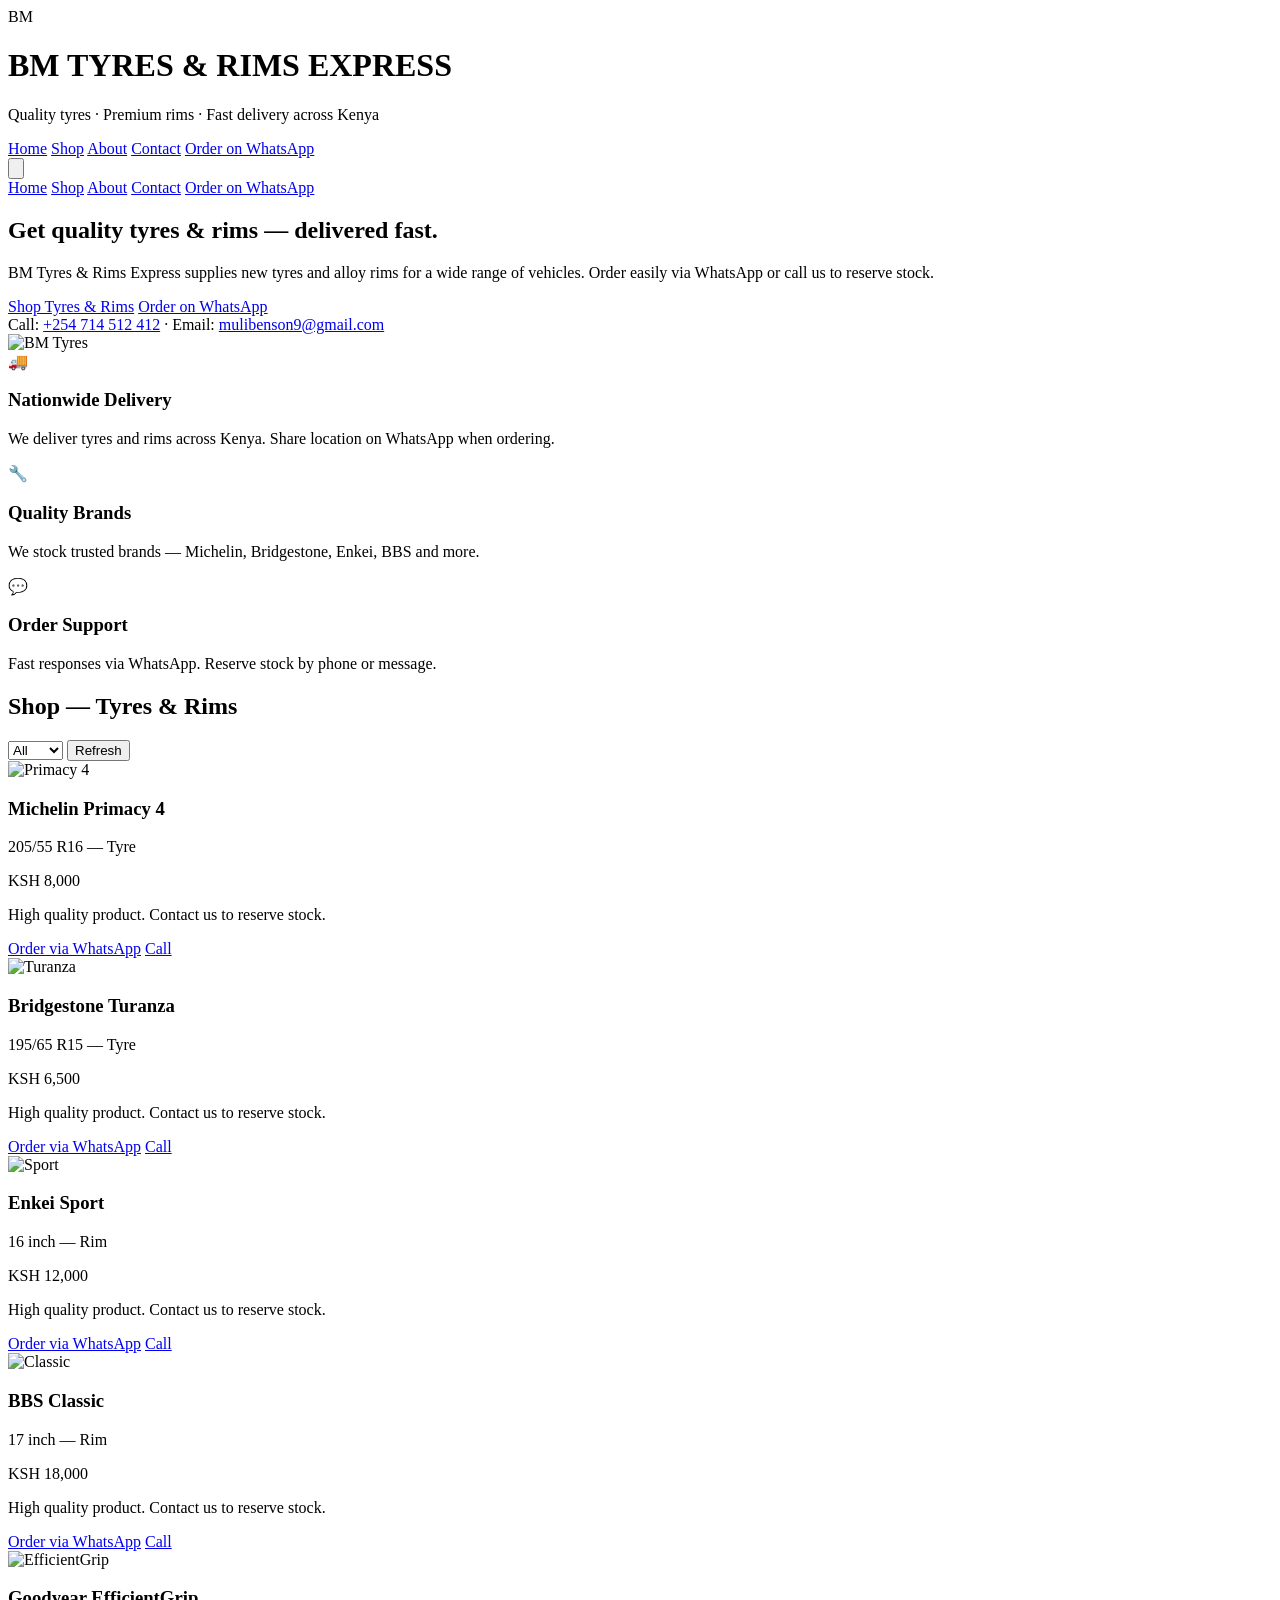
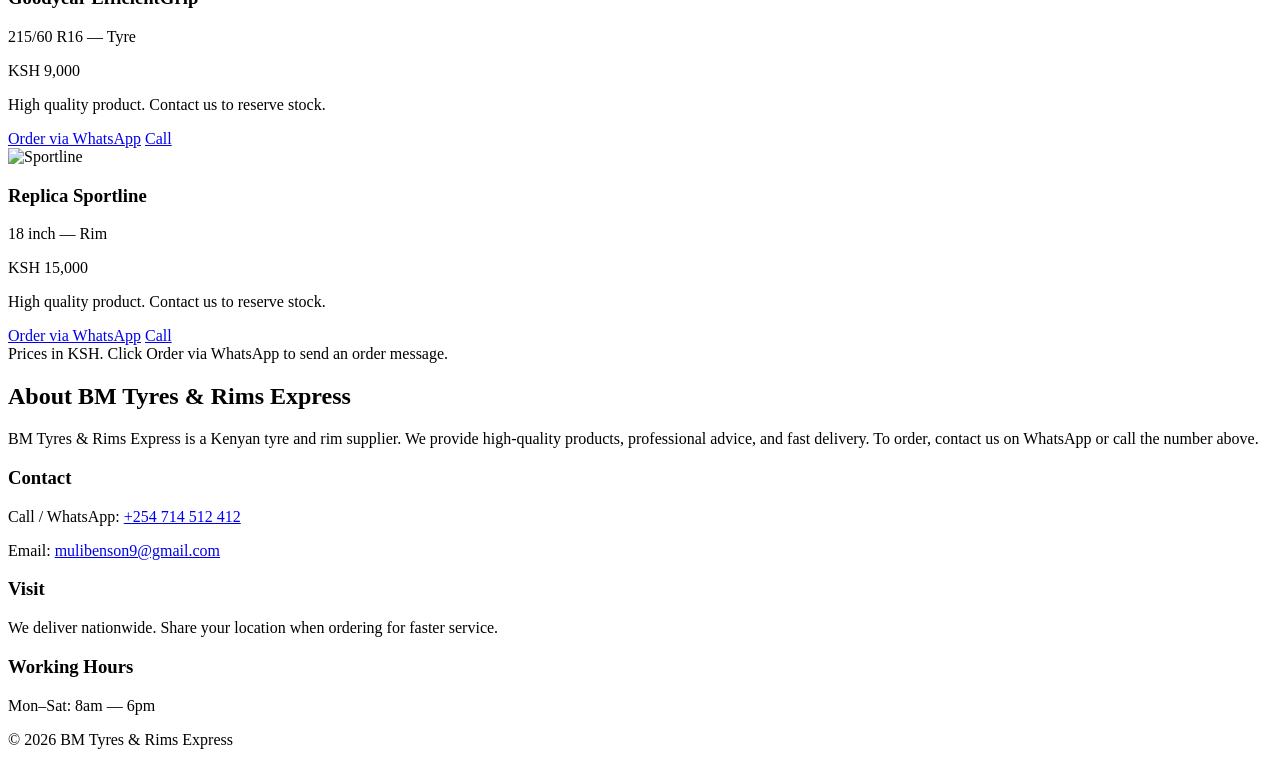
==== index.html @ ba40383a "Add initial index.html for BM Tyres website" ====
<!doctype html>
<html lang="en">
<head>
  <meta charset="utf-8" />
  <meta name="viewport" content="width=device-width, initial-scale=1" />
  <title>BM TYRES & RIMS EXPRESS</title>

  <!-- Tailwind Play CDN (fast for static sites) -->
  <script src="https://cdn.tailwindcss.com"></script>
  <script>
    // custom theme colors
    tailwind.config = {
      theme: {
        extend: {
          colors: {
            primary: '#d32f2f',
            jet: '#111111',
            metal: '#b0bec5',
            lightbg: '#f5f5f5'
          }
        }
      }
    }
  </script>

  <!-- AOS (animations on scroll) -->
  <link href="https://unpkg.com/aos@2.3.1/dist/aos.css" rel="stylesheet">

  <!-- Manifest -->
  <link rel="manifest" href="manifest.json">
  <meta name="theme-color" content="#d32f2f" />

  <meta name="description" content="BM Tyres & Rims Express — Quality tyres and rims. Order via WhatsApp or Call." />

  <!-- small extra css -->
  <link rel="stylesheet" href="styles.css">
</head>
<body class="bg-lightbg text-gray-900 antialiased">
  <!-- Header / Navbar -->
  <header class="bg-jet text-white shadow">
    <div class="max-w-6xl mx-auto px-4 py-4 flex items-center justify-between">
      <div class="flex items-center gap-4">
        <div class="w-12 h-12 rounded-full bg-primary flex items-center justify-center font-bold">BM</div>
        <div>
          <h1 class="text-xl font-bold">BM TYRES & RIMS EXPRESS</h1>
          <p class="text-xs">Quality tyres · Premium rims · Fast delivery across Kenya</p>
        </div>
      </div>

      <nav class="hidden md:flex items-center gap-4 text-sm">
        <a href="#home" class="hover:underline">Home</a>
        <a href="#shop" class="hover:underline">Shop</a>
        <a href="#about" class="hover:underline">About</a>
        <a href="#contact" class="hover:underline">Contact</a>
        <a href="https://wa.me/254714512412?text=Hi%20I%20want%20to%20order" class="ml-4 px-3 py-2 bg-primary rounded text-white font-semibold">Order on WhatsApp</a>
      </nav>

      <!-- Mobile menu button -->
      <div class="md:hidden">
        <button id="menuBtn" class="p-2 bg-white/10 rounded">
          <svg xmlns="http://www.w3.org/2000/svg" class="h-6 w-6" fill="none" viewBox="0 0 24 24" stroke="currentColor">
            <path stroke-linecap="round" stroke-linejoin="round" stroke-width="2" d="M4 6h16M4 12h16M4 18h16" />
          </svg>
        </button>
      </div>
    </div>
    <div id="mobileMenu" class="md:hidden bg-jet text-white hidden">
      <div class="px-4 py-3 flex flex-col gap-2">
        <a href="#home">Home</a>
        <a href="#shop">Shop</a>
        <a href="#about">About</a>
        <a href="#contact">Contact</a>
        <a href="https://wa.me/254714512412?text=Hi%20I%20want%20to%20order" class="mt-2 px-3 py-2 bg-primary rounded text-white font-semibold">Order on WhatsApp</a>
      </div>
    </div>
  </header>

  <!-- Hero -->
  <section id="home" class="max-w-6xl mx-auto px-4 py-12">
    <div class="grid md:grid-cols-2 gap-8 items-center">
      <div data-aos="fade-right">
        <h2 class="text-4xl font-extrabold">Get quality tyres & rims — delivered fast.</h2>
        <p class="mt-4 text-gray-700">BM Tyres & Rims Express supplies new tyres and alloy rims for a wide range of vehicles. Order easily via WhatsApp or call us to reserve stock.</p>

        <div class="mt-6 flex gap-3">
          <a href="#shop" class="inline-flex items-center gap-2 px-5 py-3 bg-primary text-white rounded-lg font-semibold shadow">Shop Tyres & Rims</a>
          <a href="https://wa.me/254714512412?text=Hi%20I%20want%20to%20order" class="inline-flex items-center gap-2 px-5 py-3 border rounded-lg">Order on WhatsApp</a>
        </div>

        <div class="mt-6 text-sm text-gray-600">Call: <a href="tel:+254714512412" class="font-medium">+254 714 512 412</a> · Email: <a href="mailto:mulibenson9@gmail.com">mulibenson9@gmail.com</a></div>
      </div>

      <div data-aos="fade-left" class="rounded-lg overflow-hidden shadow-lg">
        <!-- Replace placeholder with your hero photo -->
        <img src="https://via.placeholder.com/800x500?text=BM+Tyres+Hero" alt="BM Tyres" class="w-full h-80 object-cover" />
      </div>
    </div>
  </section>

  <!-- Features / Why choose us -->
  <section class="bg-white py-10">
    <div class="max-w-6xl mx-auto px-4 grid md:grid-cols-3 gap-6">
      <div class="p-6 rounded-lg shadow text-center" data-aos="zoom-in">
        <div class="text-4xl mb-3">🚚</div>
        <h3 class="font-bold">Nationwide Delivery</h3>
        <p class="mt-2 text-sm text-gray-600">We deliver tyres and rims across Kenya. Share location on WhatsApp when ordering.</p>
      </div>
      <div class="p-6 rounded-lg shadow text-center" data-aos="zoom-in" data-aos-delay="100">
        <div class="text-4xl mb-3">🔧</div>
        <h3 class="font-bold">Quality Brands</h3>
        <p class="mt-2 text-sm text-gray-600">We stock trusted brands — Michelin, Bridgestone, Enkei, BBS and more.</p>
      </div>
      <div class="p-6 rounded-lg shadow text-center" data-aos="zoom-in" data-aos-delay="200">
        <div class="text-4xl mb-3">💬</div>
        <h3 class="font-bold">Order Support</h3>
        <p class="mt-2 text-sm text-gray-600">Fast responses via WhatsApp. Reserve stock by phone or message.</p>
      </div>
    </div>
  </section>

  <!-- Shop / Product grid -->
  <section id="shop" class="max-w-6xl mx-auto px-4 py-12">
    <div class="flex items-center justify-between mb-6">
      <h2 class="text-2xl font-bold">Shop — Tyres & Rims</h2>
      <div class="flex items-center gap-3">
        <select id="filter" class="p-2 border rounded">
          <option value="all">All</option>
          <option value="Tyre">Tyres</option>
          <option value="Rim">Rims</option>
        </select>
        <button id="refreshBtn" class="px-3 py-2 border rounded">Refresh</button>
      </div>
    </div>

    <div id="products" class="grid grid-cols-1 md:grid-cols-3 gap-6">
      <!-- Product template injected by JS -->
    </div>

    <div class="mt-8 text-sm text-gray-600">Prices in KSH. Click <span class="font-semibold">Order via WhatsApp</span> to send an order message.</div>
  </section>

  <!-- About -->
  <section id="about" class="bg-white py-10">
    <div class="max-w-4xl mx-auto px-4" data-aos="fade-up">
      <h2 class="text-2xl font-bold">About BM Tyres & Rims Express</h2>
      <p class="mt-4 text-gray-700">BM Tyres & Rims Express is a Kenyan tyre and rim supplier. We provide high-quality products, professional advice, and fast delivery. To order, contact us on WhatsApp or call the number above.</p>
    </div>
  </section>

  <!-- Contact / Footer -->
  <footer id="contact" class="max-w-6xl mx-auto px-4 py-10 text-gray-700">
    <div class="grid md:grid-cols-3 gap-6">
      <div data-aos="fade-up">
        <h3 class="font-bold">Contact</h3>
        <p class="mt-2">Call / WhatsApp: <a href="tel:+254714512412" class="text-primary font-semibold">+254 714 512 412</a></p>
        <p>Email: <a href="mailto:mulibenson9@gmail.com" class="text-primary">mulibenson9@gmail.com</a></p>
      </div>
      <div data-aos="fade-up" data-aos-delay="100">
        <h3 class="font-bold">Visit</h3>
        <p class="mt-2">We deliver nationwide. Share your location when ordering for faster service.</p>
      </div>
      <div data-aos="fade-up" data-aos-delay="200">
        <h3 class="font-bold">Working Hours</h3>
        <p class="mt-2">Mon–Sat: 8am — 6pm</p>
      </div>
    </div>

    <div class="mt-8 text-center text-sm text-gray-500">&copy; <span id="year"></span> BM Tyres & Rims Express</div>
  </footer>

  <!-- AOS and site scripts -->
  <script src="https://unpkg.com/aos@2.3.1/dist/aos.js"></script>
  <script>
    AOS.init({ duration: 700, once: true })
    document.getElementById('year').textContent = new Date().getFullYear()

    // Mobile menu toggle
    const menuBtn = document.getElementById('menuBtn')
    const mobileMenu = document.getElementById('mobileMenu')
    menuBtn?.addEventListener('click', ()=> mobileMenu.classList.toggle('hidden'))

    // Sample product data (replace with your real JSON later)
    const sampleProducts = [
      {id:'tyre-001', type:'Tyre', brand:'Michelin', model:'Primacy 4', size:'205/55 R16', price:8000, img:'https://via.placeholder.com/600x400?text=Tyre+1'},
      {id:'tyre-002', type:'Tyre', brand:'Bridgestone', model:'Turanza', size:'195/65 R15', price:6500, img:'https://via.placeholder.com/600x400?text=Tyre+2'},
      {id:'rim-001', type:'Rim', brand:'Enkei', model:'Sport', size:'16 inch', price:12000, img:'https://via.placeholder.com/600x400?text=Rim+1'},
      {id:'rim-002', type:'Rim', brand:'BBS', model:'Classic', size:'17 inch', price:18000, img:'https://via.placeholder.com/600x400?text=Rim+2'},
      {id:'tyre-003', type:'Tyre', brand:'Goodyear', model:'EfficientGrip', size:'215/60 R16', price:9000, img:'https://via.placeholder.com/600x400?text=Tyre+3'},
      {id:'rim-003', type:'Rim', brand:'Replica', model:'Sportline', size:'18 inch', price:15000, img:'https://via.placeholder.com/600x400?text=Rim+3'}
    ]

    const productsEl = document.getElementById('products')
    const filterEl = document.getElementById('filter')
    const refreshBtn = document.getElementById('refreshBtn')

    function formatKsh(n){ return n.toLocaleString('en-KE') }

    function renderProducts(list){
      productsEl.innerHTML = ''
      list.forEach(p => {
        const card = document.createElement('article')
        card.className = 'bg-white rounded-lg shadow overflow-hidden flex flex-col'
        card.innerHTML = `
          <img src="${p.img}" alt="${p.model}" class="w-full h-48 object-cover" />
          <div class="p-4 flex-1 flex flex-col">
            <h3 class="font-bold">${p.brand} ${p.model}</h3>
            <p class="text-sm text-gray-600">${p.size} — ${p.type}</p>
            <div class="mt-2 font-semibold text-primary">KSH ${formatKsh(p.price)}</div>
            <p class="mt-2 text-sm text-gray-600 flex-1">High quality product. Contact us to reserve stock.</p>
            <div class="mt-4 flex gap-2">
              <a href="https://wa.me/254714512412?text=${encodeURIComponent("Hi BM Tyres, I'm interested in: "+p.brand+" "+p.model+" ("+p.size+") - KSH "+p.price)}" target="_blank" class="flex-1 text-center py-2 rounded bg-primary text-white font-semibold">Order via WhatsApp</a>
              <a href="tel:+254714512412" class="py-2 px-4 rounded border border-gray-200">Call</a>
            </div>
          </div>
        `
        card.setAttribute('data-aos','fade-up')
        productsEl.appendChild(card)
      })
      AOS.refresh()
    }

    filterEl.addEventListener('change', ()=> {
      const v = filterEl.value
      renderProducts(v === 'all' ? sampleProducts : sampleProducts.filter(p => p.type === v))
    })

    refreshBtn.addEventListener('click', ()=> renderProducts(sampleProducts))

    // initial render
    renderProducts(sampleProducts)

    // PWA install prompt (simple toast)
    let deferredPrompt
    window.addEventListener('beforeinstallprompt', (e) => {
      e.preventDefault()
      deferredPrompt = e
      const installToast = document.createElement('div')
      installToast.className = 'fixed bottom-6 left-1/2 -translate-x-1/2 bg-white p-3 rounded shadow flex items-center gap-3'
      installToast.innerHTML = `<div class="text-sm">Install BM Tyres for quick access</div><button id="installBtn" class="px-3 py-1 bg-primary text-white rounded">Install</button>`
      document.body.appendChild(installToast)
      document.getElementById('installBtn').addEventListener('click', async ()=>{
        installToast.remove()
        deferredPrompt.prompt()
        const choice = await deferredPrompt.userChoice
        deferredPrompt = null
      })
    })

    // register service worker for PWA
    if('serviceWorker' in navigator){
      window.addEventListener('load', ()=>{
        navigator.serviceWorker.register('./service-worker.js').then(reg=>{
          console.log('SW registered', reg)
        }).catch(err=>console.warn('SW registration failed', err))
      })
    }
  </script>

</body>
</html>
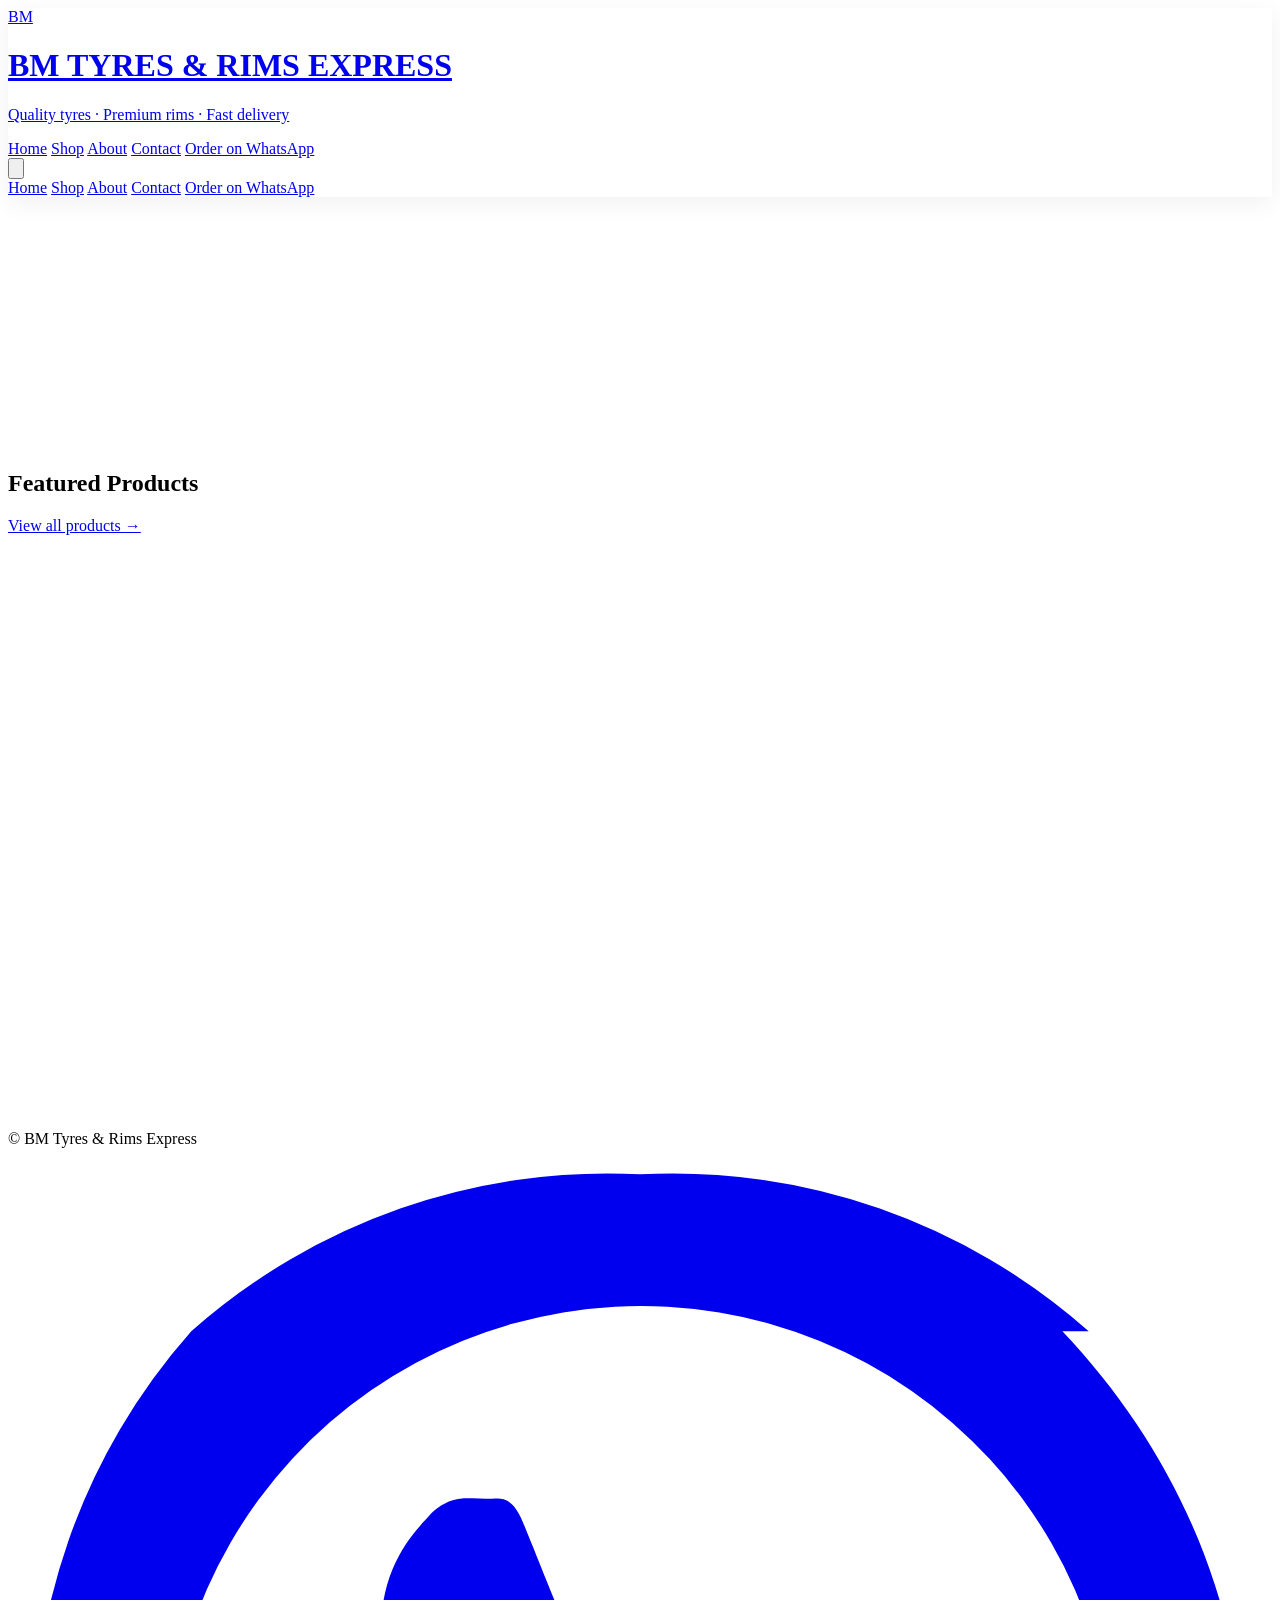
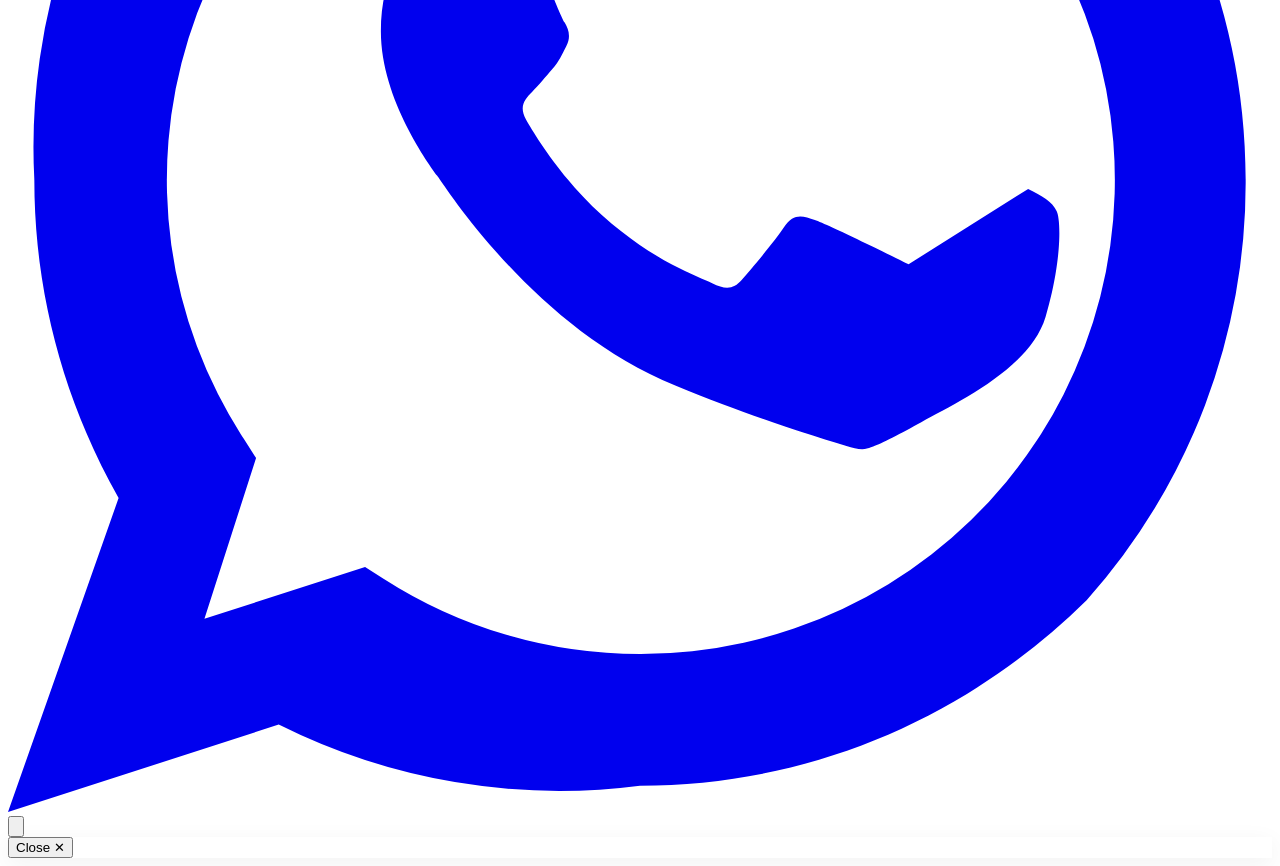
==== commit 49f471f7: "Update index.html" ====
--- a/index.html
+++ b/index.html
@@ -5,10 +5,9 @@
   <meta name="viewport" content="width=device-width, initial-scale=1" />
   <title>BM TYRES & RIMS EXPRESS</title>
 
-  <!-- Tailwind Play CDN (fast for static sites) -->
+  <!-- Tailwind CDN (fast for static hosting) -->
   <script src="https://cdn.tailwindcss.com"></script>
   <script>
-    // custom theme colors
     tailwind.config = {
       theme: {
         extend: {
@@ -23,39 +22,41 @@
     }
   </script>
 
-  <!-- AOS (animations on scroll) -->
+  <!-- AOS (Animations on Scroll) -->
   <link href="https://unpkg.com/aos@2.3.1/dist/aos.css" rel="stylesheet">
 
-  <!-- Manifest -->
-  <link rel="manifest" href="manifest.json">
+  <!-- App manifest (PWA) -->
+  <link rel="manifest" href="/manifest.json">
   <meta name="theme-color" content="#d32f2f" />
 
+  <!-- Basic meta -->
   <meta name="description" content="BM Tyres & Rims Express — Quality tyres and rims. Order via WhatsApp or Call." />
 
-  <!-- small extra css -->
+  <!-- extra css -->
   <link rel="stylesheet" href="styles.css">
 </head>
 <body class="bg-lightbg text-gray-900 antialiased">
-  <!-- Header / Navbar -->
+
+  <!-- NAVBAR -->
   <header class="bg-jet text-white shadow">
     <div class="max-w-6xl mx-auto px-4 py-4 flex items-center justify-between">
-      <div class="flex items-center gap-4">
+      <a href="index.html" class="flex items-center gap-4">
         <div class="w-12 h-12 rounded-full bg-primary flex items-center justify-center font-bold">BM</div>
         <div>
-          <h1 class="text-xl font-bold">BM TYRES & RIMS EXPRESS</h1>
-          <p class="text-xs">Quality tyres · Premium rims · Fast delivery across Kenya</p>
-        </div>
-      </div>
-
-      <nav class="hidden md:flex items-center gap-4 text-sm">
-        <a href="#home" class="hover:underline">Home</a>
-        <a href="#shop" class="hover:underline">Shop</a>
-        <a href="#about" class="hover:underline">About</a>
-        <a href="#contact" class="hover:underline">Contact</a>
+          <h1 class="text-lg font-bold">BM TYRES & RIMS EXPRESS</h1>
+          <p class="text-xs">Quality tyres · Premium rims · Fast delivery</p>
+        </div>
+      </a>
+
+      <nav class="hidden md:flex items-center gap-6 text-sm">
+        <a href="index.html" class="hover:underline">Home</a>
+        <a href="shop.html" class="hover:underline">Shop</a>
+        <a href="about.html" class="hover:underline">About</a>
+        <a href="contact.html" class="hover:underline">Contact</a>
         <a href="https://wa.me/254714512412?text=Hi%20I%20want%20to%20order" class="ml-4 px-3 py-2 bg-primary rounded text-white font-semibold">Order on WhatsApp</a>
       </nav>
 
-      <!-- Mobile menu button -->
+      <!-- Mobile menu -->
       <div class="md:hidden">
         <button id="menuBtn" class="p-2 bg-white/10 rounded">
           <svg xmlns="http://www.w3.org/2000/svg" class="h-6 w-6" fill="none" viewBox="0 0 24 24" stroke="currentColor">
@@ -64,90 +65,101 @@
         </button>
       </div>
     </div>
+
+    <!-- Mobile nav -->
     <div id="mobileMenu" class="md:hidden bg-jet text-white hidden">
       <div class="px-4 py-3 flex flex-col gap-2">
-        <a href="#home">Home</a>
-        <a href="#shop">Shop</a>
-        <a href="#about">About</a>
-        <a href="#contact">Contact</a>
+        <a href="index.html">Home</a>
+        <a href="shop.html">Shop</a>
+        <a href="about.html">About</a>
+        <a href="contact.html">Contact</a>
         <a href="https://wa.me/254714512412?text=Hi%20I%20want%20to%20order" class="mt-2 px-3 py-2 bg-primary rounded text-white font-semibold">Order on WhatsApp</a>
       </div>
     </div>
   </header>
 
-  <!-- Hero -->
-  <section id="home" class="max-w-6xl mx-auto px-4 py-12">
-    <div class="grid md:grid-cols-2 gap-8 items-center">
-      <div data-aos="fade-right">
-        <h2 class="text-4xl font-extrabold">Get quality tyres & rims — delivered fast.</h2>
-        <p class="mt-4 text-gray-700">BM Tyres & Rims Express supplies new tyres and alloy rims for a wide range of vehicles. Order easily via WhatsApp or call us to reserve stock.</p>
-
-        <div class="mt-6 flex gap-3">
-          <a href="#shop" class="inline-flex items-center gap-2 px-5 py-3 bg-primary text-white rounded-lg font-semibold shadow">Shop Tyres & Rims</a>
-          <a href="https://wa.me/254714512412?text=Hi%20I%20want%20to%20order" class="inline-flex items-center gap-2 px-5 py-3 border rounded-lg">Order on WhatsApp</a>
-        </div>
-
-        <div class="mt-6 text-sm text-gray-600">Call: <a href="tel:+254714512412" class="font-medium">+254 714 512 412</a> · Email: <a href="mailto:mulibenson9@gmail.com">mulibenson9@gmail.com</a></div>
-      </div>
-
-      <div data-aos="fade-left" class="rounded-lg overflow-hidden shadow-lg">
-        <!-- Replace placeholder with your hero photo -->
-        <img src="https://via.placeholder.com/800x500?text=BM+Tyres+Hero" alt="BM Tyres" class="w-full h-80 object-cover" />
-      </div>
-    </div>
-  </section>
-
-  <!-- Features / Why choose us -->
-  <section class="bg-white py-10">
-    <div class="max-w-6xl mx-auto px-4 grid md:grid-cols-3 gap-6">
-      <div class="p-6 rounded-lg shadow text-center" data-aos="zoom-in">
-        <div class="text-4xl mb-3">🚚</div>
-        <h3 class="font-bold">Nationwide Delivery</h3>
-        <p class="mt-2 text-sm text-gray-600">We deliver tyres and rims across Kenya. Share location on WhatsApp when ordering.</p>
-      </div>
-      <div class="p-6 rounded-lg shadow text-center" data-aos="zoom-in" data-aos-delay="100">
-        <div class="text-4xl mb-3">🔧</div>
-        <h3 class="font-bold">Quality Brands</h3>
-        <p class="mt-2 text-sm text-gray-600">We stock trusted brands — Michelin, Bridgestone, Enkei, BBS and more.</p>
-      </div>
-      <div class="p-6 rounded-lg shadow text-center" data-aos="zoom-in" data-aos-delay="200">
-        <div class="text-4xl mb-3">💬</div>
-        <h3 class="font-bold">Order Support</h3>
-        <p class="mt-2 text-sm text-gray-600">Fast responses via WhatsApp. Reserve stock by phone or message.</p>
-      </div>
-    </div>
-  </section>
-
-  <!-- Shop / Product grid -->
-  <section id="shop" class="max-w-6xl mx-auto px-4 py-12">
-    <div class="flex items-center justify-between mb-6">
-      <h2 class="text-2xl font-bold">Shop — Tyres & Rims</h2>
-      <div class="flex items-center gap-3">
-        <select id="filter" class="p-2 border rounded">
-          <option value="all">All</option>
-          <option value="Tyre">Tyres</option>
-          <option value="Rim">Rims</option>
-        </select>
-        <button id="refreshBtn" class="px-3 py-2 border rounded">Refresh</button>
-      </div>
-    </div>
-
-    <div id="products" class="grid grid-cols-1 md:grid-cols-3 gap-6">
-      <!-- Product template injected by JS -->
-    </div>
-
-    <div class="mt-8 text-sm text-gray-600">Prices in KSH. Click <span class="font-semibold">Order via WhatsApp</span> to send an order message.</div>
-  </section>
-
-  <!-- About -->
-  <section id="about" class="bg-white py-10">
-    <div class="max-w-4xl mx-auto px-4" data-aos="fade-up">
-      <h2 class="text-2xl font-bold">About BM Tyres & Rims Express</h2>
-      <p class="mt-4 text-gray-700">BM Tyres & Rims Express is a Kenyan tyre and rim supplier. We provide high-quality products, professional advice, and fast delivery. To order, contact us on WhatsApp or call the number above.</p>
-    </div>
-  </section>
-
-  <!-- Contact / Footer -->
+  <!-- HERO -->
+  <main>
+    <section id="home" class="max-w-6xl mx-auto px-4 py-12">
+      <div class="grid md:grid-cols-2 gap-8 items-center">
+        <div data-aos="fade-right">
+          <h2 class="text-4xl font-extrabold leading-tight">Quality tyres & rims — delivered fast across Kenya</h2>
+          <p class="mt-4 text-gray-700">Shop trusted tyre and rim brands and reserve stock instantly. Use WhatsApp to order, call to confirm, or explore our shop below.</p>
+
+          <div class="mt-6 flex gap-3">
+            <a href="shop.html" class="inline-flex items-center gap-2 px-5 py-3 bg-primary text-white rounded-lg font-semibold shadow">Shop Tyres & Rims</a>
+            <a href="https://wa.me/254714512412?text=Hi%20I%20want%20to%20order" class="inline-flex items-center gap-2 px-5 py-3 border rounded-lg">Order on WhatsApp</a>
+          </div>
+
+          <div class="mt-6 text-sm text-gray-600">Call: <a href="tel:+254714512412" class="font-medium">+254 714 512 412</a> · Email: <a href="mailto:mulibenson9@gmail.com">mulibenson9@gmail.com</a></div>
+        </div>
+
+        <div data-aos="fade-left" class="rounded-lg overflow-hidden shadow-lg">
+          <img src="https://via.placeholder.com/900x560?text=BM+Tyres+Hero" alt="BM Tyres" class="w-full h-80 object-cover" />
+        </div>
+      </div>
+    </section>
+
+    <!-- CTAs: three cards; clicking opens modal with more details -->
+    <section class="bg-white py-10">
+      <div class="max-w-6xl mx-auto px-4 grid md:grid-cols-3 gap-6">
+        <button data-aos="zoom-in" class="p-6 rounded-lg shadow text-center cta-btn" data-cta="delivery">
+          <div class="text-4xl mb-3">🚚</div>
+          <h3 class="font-bold">Nationwide Delivery</h3>
+          <p class="mt-2 text-sm text-gray-600">Fast deliveries across Kenya — click for details.</p>
+        </button>
+
+        <button data-aos="zoom-in" data-aos-delay="100" class="p-6 rounded-lg shadow text-center cta-btn" data-cta="brands">
+          <div class="text-4xl mb-3">🔧</div>
+          <h3 class="font-bold">Quality Brands</h3>
+          <p class="mt-2 text-sm text-gray-600">Top tyre and rim brands available — click for brands list.</p>
+        </button>
+
+        <button data-aos="zoom-in" data-aos-delay="200" class="p-6 rounded-lg shadow text-center cta-btn" data-cta="support">
+          <div class="text-4xl mb-3">💬</div>
+          <h3 class="font-bold">Order Support</h3>
+          <p class="mt-2 text-sm text-gray-600">Quick support on WhatsApp and phone — click for ordering steps.</p>
+        </button>
+      </div>
+    </section>
+
+    <!-- Featured products (fetched from products.json) -->
+    <section id="featured" class="max-w-6xl mx-auto px-4 py-12">
+      <div class="flex items-center justify-between mb-6">
+        <h2 class="text-2xl font-bold">Featured Products</h2>
+        <a href="shop.html" class="text-primary font-semibold">View all products →</a>
+      </div>
+
+      <div id="featuredGrid" class="grid grid-cols-1 md:grid-cols-3 gap-6">
+        <!-- injected by script.js from products.json -->
+      </div>
+    </section>
+
+    <!-- More content: short mission and values -->
+    <section class="bg-white py-10">
+      <div class="max-w-4xl mx-auto px-4" data-aos="fade-up">
+        <h3 class="text-xl font-bold">Our mission</h3>
+        <p class="mt-3 text-gray-700">To provide dependable tyre and rim solutions that keep Kenyans moving — safely, affordably, and reliably. We focus on product quality, fast delivery and excellent customer service.</p>
+
+        <div class="mt-6 grid md:grid-cols-3 gap-4">
+          <div class="p-4 border rounded">
+            <h4 class="font-semibold">Safety first</h4>
+            <p class="text-sm text-gray-600 mt-1">We recommend products that match vehicle specs and driving conditions.</p>
+          </div>
+          <div class="p-4 border rounded">
+            <h4 class="font-semibold">Competitive pricing</h4>
+            <p class="text-sm text-gray-600 mt-1">Transparent pricing in KSH with no hidden fees on orders via WhatsApp.</p>
+          </div>
+          <div class="p-4 border rounded">
+            <h4 class="font-semibold">Nationwide reach</h4>
+            <p class="text-sm text-gray-600 mt-1">Delivery partners and safe packaging to reach you anywhere in Kenya.</p>
+          </div>
+        </div>
+      </div>
+    </section>
+  </main>
+
+  <!-- FOOTER / CONTACT -->
   <footer id="contact" class="max-w-6xl mx-auto px-4 py-10 text-gray-700">
     <div class="grid md:grid-cols-3 gap-6">
       <div data-aos="fade-up">
@@ -155,10 +167,12 @@
         <p class="mt-2">Call / WhatsApp: <a href="tel:+254714512412" class="text-primary font-semibold">+254 714 512 412</a></p>
         <p>Email: <a href="mailto:mulibenson9@gmail.com" class="text-primary">mulibenson9@gmail.com</a></p>
       </div>
+
       <div data-aos="fade-up" data-aos-delay="100">
         <h3 class="font-bold">Visit</h3>
         <p class="mt-2">We deliver nationwide. Share your location when ordering for faster service.</p>
       </div>
+
       <div data-aos="fade-up" data-aos-delay="200">
         <h3 class="font-bold">Working Hours</h3>
         <p class="mt-2">Mon–Sat: 8am — 6pm</p>
@@ -168,93 +182,44 @@
     <div class="mt-8 text-center text-sm text-gray-500">&copy; <span id="year"></span> BM Tyres & Rims Express</div>
   </footer>
 
-  <!-- AOS and site scripts -->
+  <!-- Floating WhatsApp -->
+  <a id="whatsAppFloat" href="https://wa.me/254714512412?text=Hi%20BM%20Tyres%20I%20want%20to%20order" target="_blank" class="fixed right-4 bottom-24 z-50">
+    <div class="w-14 h-14 rounded-full bg-[#25D366] shadow-lg flex items-center justify-center text-white">
+      <!-- WhatsApp SVG -->
+      <svg xmlns="http://www.w3.org/2000/svg" class="h-7 w-7" viewBox="0 0 24 24" fill="currentColor"><path d="M20.52 3.48A11.9 11.9 0 0012 .5 11.9 11.9 0 003.48 3.48 11.9 11.9 0 00.5 12c0 2.11.55 4.18 1.6 6.04L0 24l5.14-1.66A11.9 11.9 0 0012 23.5c3.18 0 6.16-1.24 8.48-3.52A11.9 11.9 0 0023.5 12c0-3.18-1.24-6.16-3.48-8.52zM12 21a9 9 0 01-4.87-1.43l-.35-.22-3.05.98.98-3.05-.23-.36A9 9 0 1112 21zm5.1-7.4c-.26-.13-1.54-.76-1.78-.84-.24-.09-.41-.13-.58.13s-.66.84-.81 1.01c-.15.17-.3.19-.56.06-.26-.13-1.1-.4-2.09-1.29-.77-.69-1.29-1.55-1.44-1.81-.15-.26-.02-.4.11-.53.11-.11.26-.29.39-.44.13-.15.17-.26.26-.43.09-.17.05-.32-.03-.45-.09-.13-.58-1.4-.8-1.92-.21-.5-.43-.43-.58-.43-.15 0-.33-.01-.5-.01-.17 0-.45.06-.69.33-.24.27-.92.9-.92 2.2 0 1.3.94 2.56 1.07 2.74.13.17 1.86 2.92 4.52 3.98 1.36.56 2.42.9 3.25 1.15.15.05.29.08.39.05.12-.03.36-.13 1.03-.5.66-.37 2.06-1.01 2.36-2 .3-.99.3-1.83.21-2.01-.08-.18-.28-.29-.54-.42z"/></svg>
+    </div>
+  </a>
+
+  <!-- Floating Install App button -->
+  <button id="installBtnFloat" title="Install app" class="fixed right-4 bottom-4 z-50 w-12 h-12 rounded-full bg-primary text-white shadow-lg flex items-center justify-center">
+    <svg xmlns="http://www.w3.org/2000/svg" class="h-6 w-6" fill="none" viewBox="0 0 24 24" stroke="currentColor">
+      <path stroke-linecap="round" stroke-linejoin="round" stroke-width="2" d="M12 3v12m0 0l4-4m-4 4L8 11M4 21h16" />
+    </svg>
+  </button>
+
+  <!-- Modals for CTAs (hidden by default) -->
+  <div id="modalBackdrop" class="fixed inset-0 bg-black/40 hidden z-40 items-center justify-center p-4">
+    <div id="modal" class="bg-white rounded-lg max-w-xl w-full p-6 shadow">
+      <button id="modalClose" class="ml-auto block text-gray-500">Close ✕</button>
+      <div id="modalContent" class="mt-2"></div>
+    </div>
+  </div>
+
+  <!-- Scripts: AOS, main script -->
   <script src="https://unpkg.com/aos@2.3.1/dist/aos.js"></script>
+  <script src="script.js"></script>
+
+  <!-- Register service worker -->
   <script>
-    AOS.init({ duration: 700, once: true })
-    document.getElementById('year').textContent = new Date().getFullYear()
-
-    // Mobile menu toggle
-    const menuBtn = document.getElementById('menuBtn')
-    const mobileMenu = document.getElementById('mobileMenu')
-    menuBtn?.addEventListener('click', ()=> mobileMenu.classList.toggle('hidden'))
-
-    // Sample product data (replace with your real JSON later)
-    const sampleProducts = [
-      {id:'tyre-001', type:'Tyre', brand:'Michelin', model:'Primacy 4', size:'205/55 R16', price:8000, img:'https://via.placeholder.com/600x400?text=Tyre+1'},
-      {id:'tyre-002', type:'Tyre', brand:'Bridgestone', model:'Turanza', size:'195/65 R15', price:6500, img:'https://via.placeholder.com/600x400?text=Tyre+2'},
-      {id:'rim-001', type:'Rim', brand:'Enkei', model:'Sport', size:'16 inch', price:12000, img:'https://via.placeholder.com/600x400?text=Rim+1'},
-      {id:'rim-002', type:'Rim', brand:'BBS', model:'Classic', size:'17 inch', price:18000, img:'https://via.placeholder.com/600x400?text=Rim+2'},
-      {id:'tyre-003', type:'Tyre', brand:'Goodyear', model:'EfficientGrip', size:'215/60 R16', price:9000, img:'https://via.placeholder.com/600x400?text=Tyre+3'},
-      {id:'rim-003', type:'Rim', brand:'Replica', model:'Sportline', size:'18 inch', price:15000, img:'https://via.placeholder.com/600x400?text=Rim+3'}
-    ]
-
-    const productsEl = document.getElementById('products')
-    const filterEl = document.getElementById('filter')
-    const refreshBtn = document.getElementById('refreshBtn')
-
-    function formatKsh(n){ return n.toLocaleString('en-KE') }
-
-    function renderProducts(list){
-      productsEl.innerHTML = ''
-      list.forEach(p => {
-        const card = document.createElement('article')
-        card.className = 'bg-white rounded-lg shadow overflow-hidden flex flex-col'
-        card.innerHTML = `
-          <img src="${p.img}" alt="${p.model}" class="w-full h-48 object-cover" />
-          <div class="p-4 flex-1 flex flex-col">
-            <h3 class="font-bold">${p.brand} ${p.model}</h3>
-            <p class="text-sm text-gray-600">${p.size} — ${p.type}</p>
-            <div class="mt-2 font-semibold text-primary">KSH ${formatKsh(p.price)}</div>
-            <p class="mt-2 text-sm text-gray-600 flex-1">High quality product. Contact us to reserve stock.</p>
-            <div class="mt-4 flex gap-2">
-              <a href="https://wa.me/254714512412?text=${encodeURIComponent("Hi BM Tyres, I'm interested in: "+p.brand+" "+p.model+" ("+p.size+") - KSH "+p.price)}" target="_blank" class="flex-1 text-center py-2 rounded bg-primary text-white font-semibold">Order via WhatsApp</a>
-              <a href="tel:+254714512412" class="py-2 px-4 rounded border border-gray-200">Call</a>
-            </div>
-          </div>
-        `
-        card.setAttribute('data-aos','fade-up')
-        productsEl.appendChild(card)
-      })
-      AOS.refresh()
-    }
-
-    filterEl.addEventListener('change', ()=> {
-      const v = filterEl.value
-      renderProducts(v === 'all' ? sampleProducts : sampleProducts.filter(p => p.type === v))
-    })
-
-    refreshBtn.addEventListener('click', ()=> renderProducts(sampleProducts))
-
-    // initial render
-    renderProducts(sampleProducts)
-
-    // PWA install prompt (simple toast)
-    let deferredPrompt
-    window.addEventListener('beforeinstallprompt', (e) => {
-      e.preventDefault()
-      deferredPrompt = e
-      const installToast = document.createElement('div')
-      installToast.className = 'fixed bottom-6 left-1/2 -translate-x-1/2 bg-white p-3 rounded shadow flex items-center gap-3'
-      installToast.innerHTML = `<div class="text-sm">Install BM Tyres for quick access</div><button id="installBtn" class="px-3 py-1 bg-primary text-white rounded">Install</button>`
-      document.body.appendChild(installToast)
-      document.getElementById('installBtn').addEventListener('click', async ()=>{
-        installToast.remove()
-        deferredPrompt.prompt()
-        const choice = await deferredPrompt.userChoice
-        deferredPrompt = null
-      })
-    })
-
-    // register service worker for PWA
-    if('serviceWorker' in navigator){
-      window.addEventListener('load', ()=>{
-        navigator.serviceWorker.register('./service-worker.js').then(reg=>{
-          console.log('SW registered', reg)
-        }).catch(err=>console.warn('SW registration failed', err))
-      })
+    if ('serviceWorker' in navigator) {
+      window.addEventListener('load', function() {
+        navigator.serviceWorker.register('/service-worker.js').then(function(registration) {
+          console.log('ServiceWorker registration successful with scope: ', registration.scope);
+        }, function(err) {
+          console.warn('ServiceWorker registration failed: ', err);
+        });
+      });
     }
   </script>
-
 </body>
 </html>
--- a/styles.css
+++ b/styles.css
@@ -0,0 +1,11 @@
+/* styles.css - minimal complements to Tailwind */
+body { -webkit-font-smoothing: antialiased; -moz-osx-font-smoothing: grayscale; }
+
+/* small utility if you want a .container class without Tailwind */
+.container { max-width: 72rem; margin-left: auto; margin-right: auto; }
+
+/* optional: tweak AOS animation easing */
+[data-aos] { transition-timing-function: cubic-bezier(.2,.8,.2,1); }
+
+/* small shadow tweak for cards */
+.shadow { box-shadow: 0 6px 24px rgba(15,15,15,0.06); }
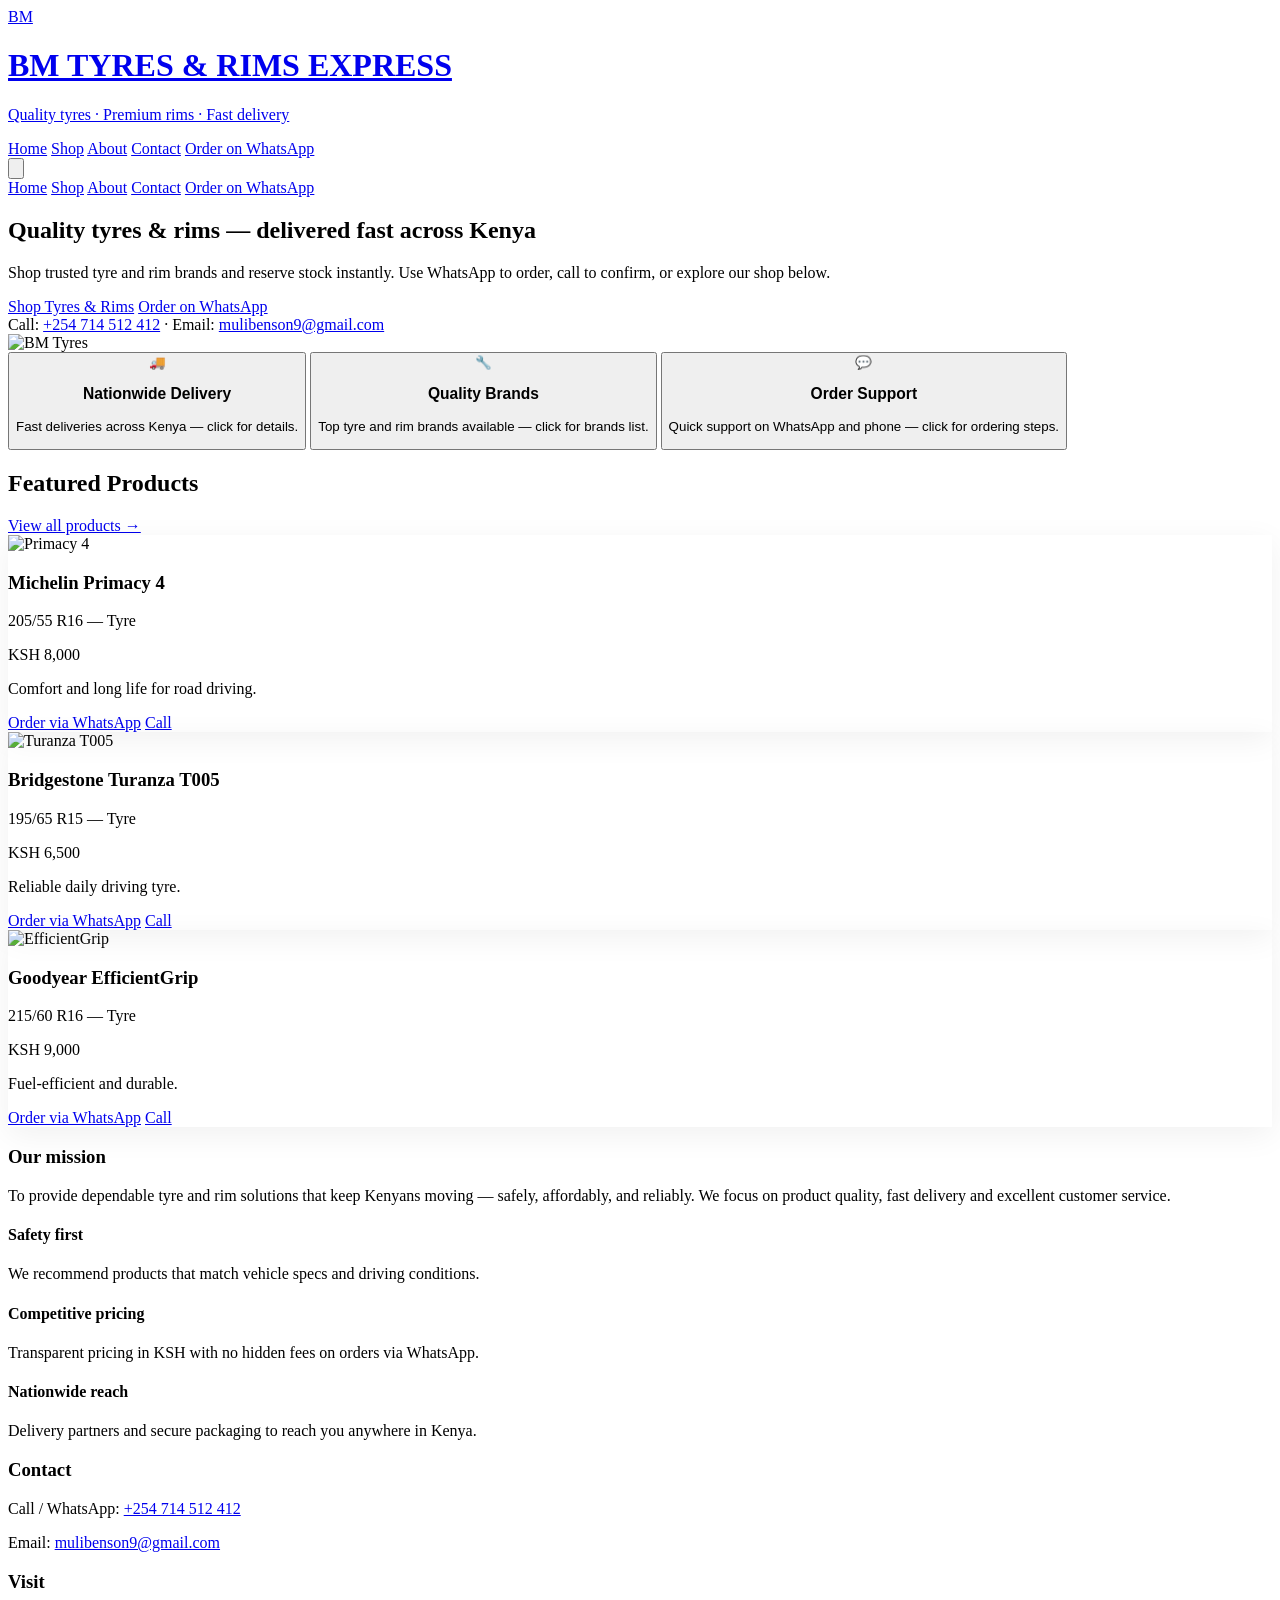
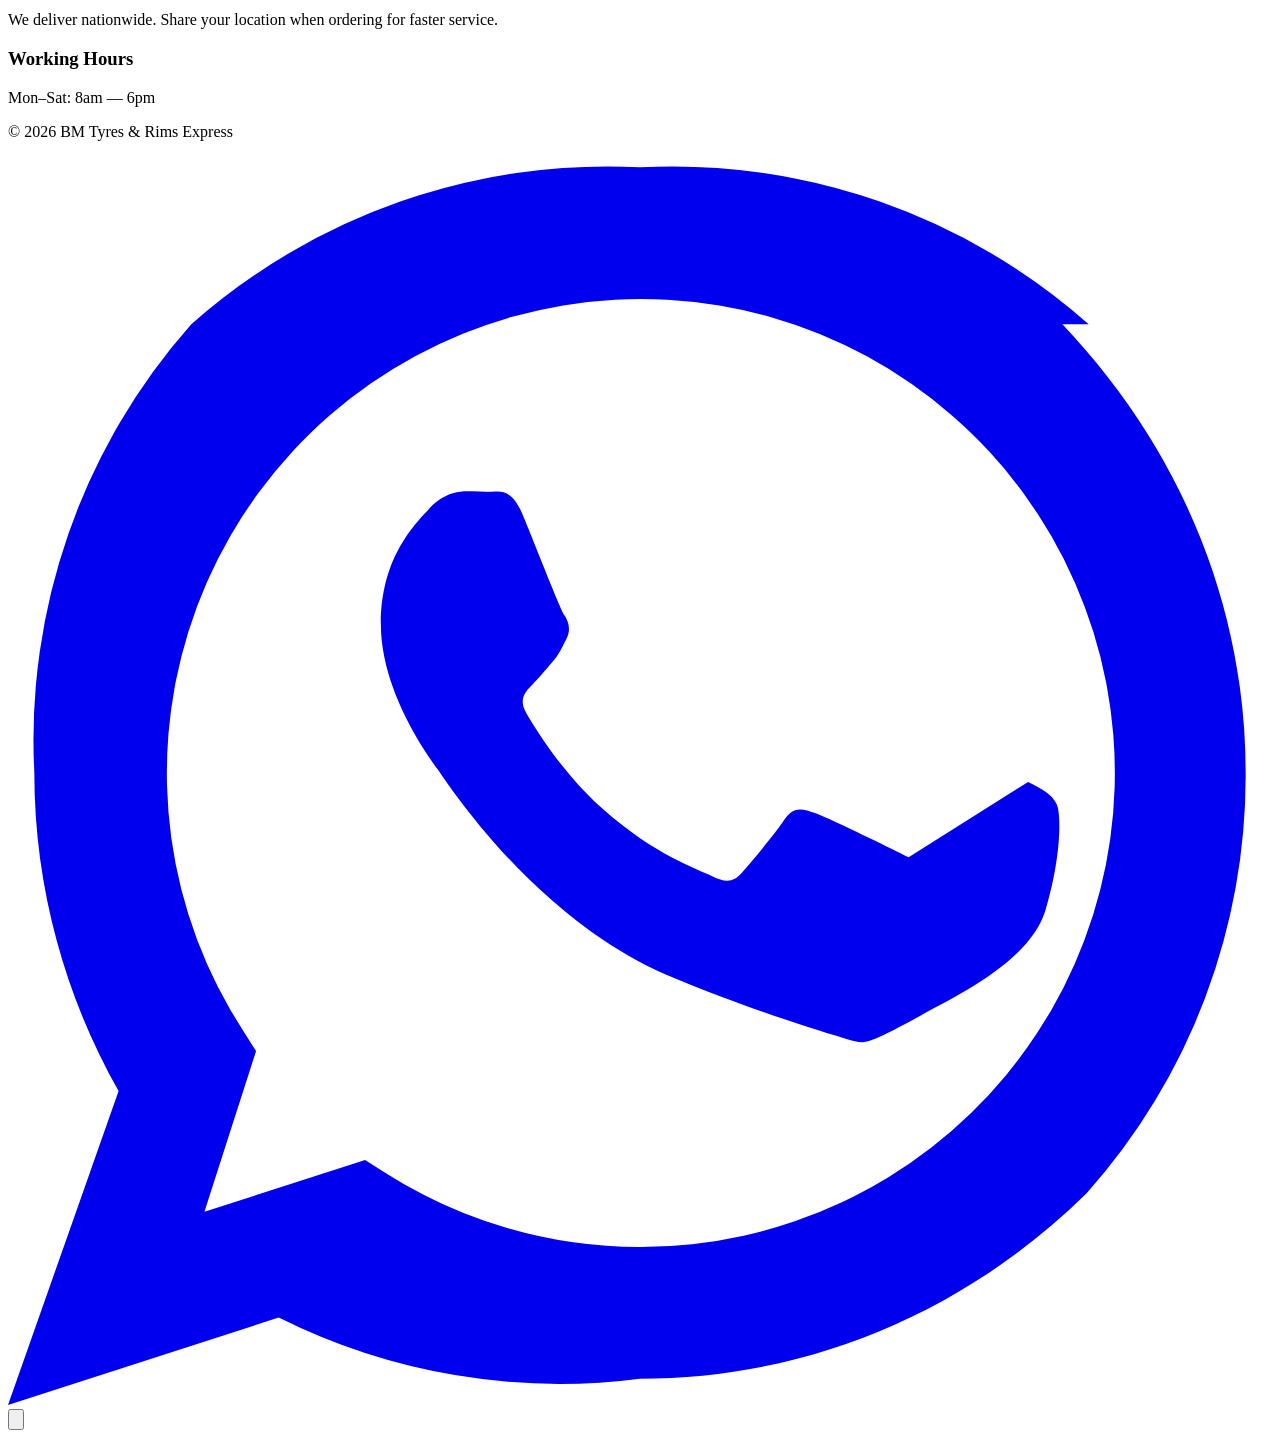
==== commit f6883670: "Update index.html" ====
--- a/index.html
+++ b/index.html
@@ -5,7 +5,7 @@
   <meta name="viewport" content="width=device-width, initial-scale=1" />
   <title>BM TYRES & RIMS EXPRESS</title>
 
-  <!-- Tailwind CDN (fast for static hosting) -->
+  <!-- Tailwind CDN -->
   <script src="https://cdn.tailwindcss.com"></script>
   <script>
     tailwind.config = {
@@ -22,22 +22,20 @@
     }
   </script>
 
-  <!-- AOS (Animations on Scroll) -->
+  <!-- AOS -->
   <link href="https://unpkg.com/aos@2.3.1/dist/aos.css" rel="stylesheet">
 
-  <!-- App manifest (PWA) -->
-  <link rel="manifest" href="/manifest.json">
+  <!-- PWA manifest -->
+  <link rel="manifest" href="./manifest.json">
   <meta name="theme-color" content="#d32f2f" />
 
-  <!-- Basic meta -->
   <meta name="description" content="BM Tyres & Rims Express — Quality tyres and rims. Order via WhatsApp or Call." />
 
-  <!-- extra css -->
   <link rel="stylesheet" href="styles.css">
 </head>
 <body class="bg-lightbg text-gray-900 antialiased">
 
-  <!-- NAVBAR -->
+  <!-- NAV -->
   <header class="bg-jet text-white shadow">
     <div class="max-w-6xl mx-auto px-4 py-4 flex items-center justify-between">
       <a href="index.html" class="flex items-center gap-4">
@@ -56,7 +54,6 @@
         <a href="https://wa.me/254714512412?text=Hi%20I%20want%20to%20order" class="ml-4 px-3 py-2 bg-primary rounded text-white font-semibold">Order on WhatsApp</a>
       </nav>
 
-      <!-- Mobile menu -->
       <div class="md:hidden">
         <button id="menuBtn" class="p-2 bg-white/10 rounded">
           <svg xmlns="http://www.w3.org/2000/svg" class="h-6 w-6" fill="none" viewBox="0 0 24 24" stroke="currentColor">
@@ -66,7 +63,6 @@
       </div>
     </div>
 
-    <!-- Mobile nav -->
     <div id="mobileMenu" class="md:hidden bg-jet text-white hidden">
       <div class="px-4 py-3 flex flex-col gap-2">
         <a href="index.html">Home</a>
@@ -100,7 +96,7 @@
       </div>
     </section>
 
-    <!-- CTAs: three cards; clicking opens modal with more details -->
+    <!-- CTAs -->
     <section class="bg-white py-10">
       <div class="max-w-6xl mx-auto px-4 grid md:grid-cols-3 gap-6">
         <button data-aos="zoom-in" class="p-6 rounded-lg shadow text-center cta-btn" data-cta="delivery">
@@ -123,19 +119,17 @@
       </div>
     </section>
 
-    <!-- Featured products (fetched from products.json) -->
+    <!-- Featured products -->
     <section id="featured" class="max-w-6xl mx-auto px-4 py-12">
       <div class="flex items-center justify-between mb-6">
         <h2 class="text-2xl font-bold">Featured Products</h2>
         <a href="shop.html" class="text-primary font-semibold">View all products →</a>
       </div>
 
-      <div id="featuredGrid" class="grid grid-cols-1 md:grid-cols-3 gap-6">
-        <!-- injected by script.js from products.json -->
-      </div>
-    </section>
-
-    <!-- More content: short mission and values -->
+      <div id="featuredGrid" class="grid grid-cols-1 md:grid-cols-3 gap-6"></div>
+    </section>
+
+    <!-- Mission and values -->
     <section class="bg-white py-10">
       <div class="max-w-4xl mx-auto px-4" data-aos="fade-up">
         <h3 class="text-xl font-bold">Our mission</h3>
@@ -152,14 +146,14 @@
           </div>
           <div class="p-4 border rounded">
             <h4 class="font-semibold">Nationwide reach</h4>
-            <p class="text-sm text-gray-600 mt-1">Delivery partners and safe packaging to reach you anywhere in Kenya.</p>
+            <p class="text-sm text-gray-600 mt-1">Delivery partners and secure packaging to reach you anywhere in Kenya.</p>
           </div>
         </div>
       </div>
     </section>
   </main>
 
-  <!-- FOOTER / CONTACT -->
+  <!-- FOOTER -->
   <footer id="contact" class="max-w-6xl mx-auto px-4 py-10 text-gray-700">
     <div class="grid md:grid-cols-3 gap-6">
       <div data-aos="fade-up">
@@ -185,19 +179,18 @@
   <!-- Floating WhatsApp -->
   <a id="whatsAppFloat" href="https://wa.me/254714512412?text=Hi%20BM%20Tyres%20I%20want%20to%20order" target="_blank" class="fixed right-4 bottom-24 z-50">
     <div class="w-14 h-14 rounded-full bg-[#25D366] shadow-lg flex items-center justify-center text-white">
-      <!-- WhatsApp SVG -->
       <svg xmlns="http://www.w3.org/2000/svg" class="h-7 w-7" viewBox="0 0 24 24" fill="currentColor"><path d="M20.52 3.48A11.9 11.9 0 0012 .5 11.9 11.9 0 003.48 3.48 11.9 11.9 0 00.5 12c0 2.11.55 4.18 1.6 6.04L0 24l5.14-1.66A11.9 11.9 0 0012 23.5c3.18 0 6.16-1.24 8.48-3.52A11.9 11.9 0 0023.5 12c0-3.18-1.24-6.16-3.48-8.52zM12 21a9 9 0 01-4.87-1.43l-.35-.22-3.05.98.98-3.05-.23-.36A9 9 0 1112 21zm5.1-7.4c-.26-.13-1.54-.76-1.78-.84-.24-.09-.41-.13-.58.13s-.66.84-.81 1.01c-.15.17-.3.19-.56.06-.26-.13-1.1-.4-2.09-1.29-.77-.69-1.29-1.55-1.44-1.81-.15-.26-.02-.4.11-.53.11-.11.26-.29.39-.44.13-.15.17-.26.26-.43.09-.17.05-.32-.03-.45-.09-.13-.58-1.4-.8-1.92-.21-.5-.43-.43-.58-.43-.15 0-.33-.01-.5-.01-.17 0-.45.06-.69.33-.24.27-.92.9-.92 2.2 0 1.3.94 2.56 1.07 2.74.13.17 1.86 2.92 4.52 3.98 1.36.56 2.42.9 3.25 1.15.15.05.29.08.39.05.12-.03.36-.13 1.03-.5.66-.37 2.06-1.01 2.36-2 .3-.99.3-1.83.21-2.01-.08-.18-.28-.29-.54-.42z"/></svg>
     </div>
   </a>
 
-  <!-- Floating Install App button -->
+  <!-- Install floating -->
   <button id="installBtnFloat" title="Install app" class="fixed right-4 bottom-4 z-50 w-12 h-12 rounded-full bg-primary text-white shadow-lg flex items-center justify-center">
     <svg xmlns="http://www.w3.org/2000/svg" class="h-6 w-6" fill="none" viewBox="0 0 24 24" stroke="currentColor">
       <path stroke-linecap="round" stroke-linejoin="round" stroke-width="2" d="M12 3v12m0 0l4-4m-4 4L8 11M4 21h16" />
     </svg>
   </button>
 
-  <!-- Modals for CTAs (hidden by default) -->
+  <!-- CTA Modal -->
   <div id="modalBackdrop" class="fixed inset-0 bg-black/40 hidden z-40 items-center justify-center p-4">
     <div id="modal" class="bg-white rounded-lg max-w-xl w-full p-6 shadow">
       <button id="modalClose" class="ml-auto block text-gray-500">Close ✕</button>
@@ -205,18 +198,17 @@
     </div>
   </div>
 
-  <!-- Scripts: AOS, main script -->
+  <!-- scripts -->
   <script src="https://unpkg.com/aos@2.3.1/dist/aos.js"></script>
   <script src="script.js"></script>
 
-  <!-- Register service worker -->
   <script>
     if ('serviceWorker' in navigator) {
       window.addEventListener('load', function() {
-        navigator.serviceWorker.register('/service-worker.js').then(function(registration) {
-          console.log('ServiceWorker registration successful with scope: ', registration.scope);
-        }, function(err) {
-          console.warn('ServiceWorker registration failed: ', err);
+        navigator.serviceWorker.register('./service-worker.js').then(function(registration) {
+          console.log('SW registered with scope:', registration.scope);
+        }).catch(function(err) {
+          console.warn('SW registration failed:', err);
         });
       });
     }
--- a/styles.css
+++ b/styles.css
@@ -1,11 +1,19 @@
-/* styles.css - minimal complements to Tailwind */
+/* styles.css - complements Tailwind */
 body { -webkit-font-smoothing: antialiased; -moz-osx-font-smoothing: grayscale; }
-
-/* small utility if you want a .container class without Tailwind */
 .container { max-width: 72rem; margin-left: auto; margin-right: auto; }
-
-/* optional: tweak AOS animation easing */
 [data-aos] { transition-timing-function: cubic-bezier(.2,.8,.2,1); }
 
-/* small shadow tweak for cards */
-.shadow { box-shadow: 0 6px 24px rgba(15,15,15,0.06); }
+/* Modal */
+#modalBackdrop, #productModalBackdrop { display: none; }
+#modalBackdrop.active, #productModalBackdrop.active { display: flex; }
+
+/* Simple card shadow tweak */
+.card-shadow { box-shadow: 0 8px 30px rgba(15,15,15,0.06); }
+
+/* Product image fit */
+.product-img { width: 100%; height: 220px; object-fit: cover; }
+
+/* Small responsive tweak */
+@media (max-width: 768px) {
+  .product-img { height: 180px; }
+}
